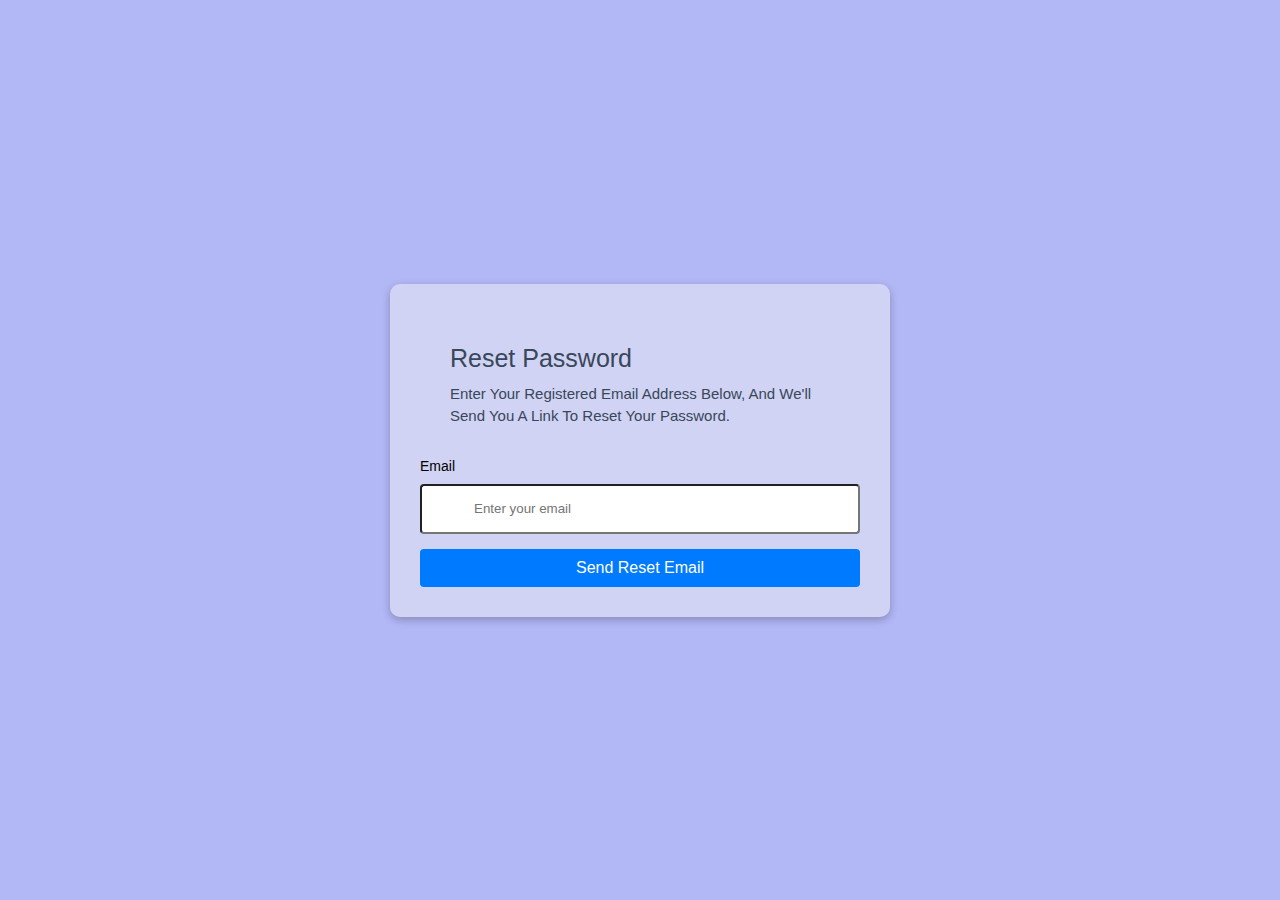
==== PoolIt/frontend/forget-password.html @ 3626152c "Initialised git" ====
<!DOCTYPE html>
<html lang="en">
<head>
    <meta charset="UTF-8">
    <meta name="viewport" content="width=device-width, initial-scale=1.0">
    <title>RideSharing</title>
    <link rel="stylesheet" href="forgetpasswordCss.css" type="text/css">
</head>
<body>
    <div class="container">
        <div class="title-selection">
            <h1>Reset Password</h1>
            <p>Enter your registered email address below, and we'll send you a link to reset your password.</p>
        </div>
        <form action="/forget-password.html" class="form">
            <div class="input-group">
                <label for="Email">Email</label>
                <input type="email" id="email" placeholder="Enter your email" required>
                
            </div>
            <div class="input-group">
                <button class="button" type="submit"> Send Reset Email</button>
            </div>
        </form>
    </div>
    
</body>
</html>
---- PoolIt/frontend/forgetpasswordCss.css ----
*{
    margin: 0;
    padding: 0;
    box-sizing: border-box;
    font-family: Arial, sans-serif;
}
body
{
    background-color: #7a82f093;
    width: 100%;
    height: 100vh;
    padding: 15px;
    display: flex;
    align-items: center;
    justify-content: center;
}
.container{
    width: 500px;
    background-color: #dee0f2af ;
    padding: 30px;
    border-radius: 10px;
    box-shadow: rgba(0, 0, 0, 0.24) 0px 3px 8px;    
}
.title-selection{
    margin: 30px;
}
h1{
    color: #38475a;
    font-size: 25px;
    font-weight: 500;
    text-transform: capitalize;
    margin-bottom: 10px;
}
p{
    color: #38475a;
    margin-bottom: 20px;
    font-size: 15px;
    font-weight: 400;
    line-height: 1.5;
    text-transform: capitalize;

}
.input-group{
    position: relative;
}
  
label{
    text-transform: capitalize;
    margin-bottom: 10px;
    font-size: 14px;
    display: block;
}


.input-group  input {
    width: 100%;
    padding: 9px 18px 9px 52px;
    height: 50px;
    border-radius: 4px;
    margin-bottom :15px;
}
.input-group button{
    width: 100%;
    padding: 10px;
    background-color: #007bff;
    color:#fff;
    border: none;
    border-radius: 4px;
    cursor: pointer;
    font-size: 16px;
}
button:hover{
    background-color: #0056b3;
}
.input-group input:focus{
    border-color: #007bff;
    outline: none;
    width: 90%;
}
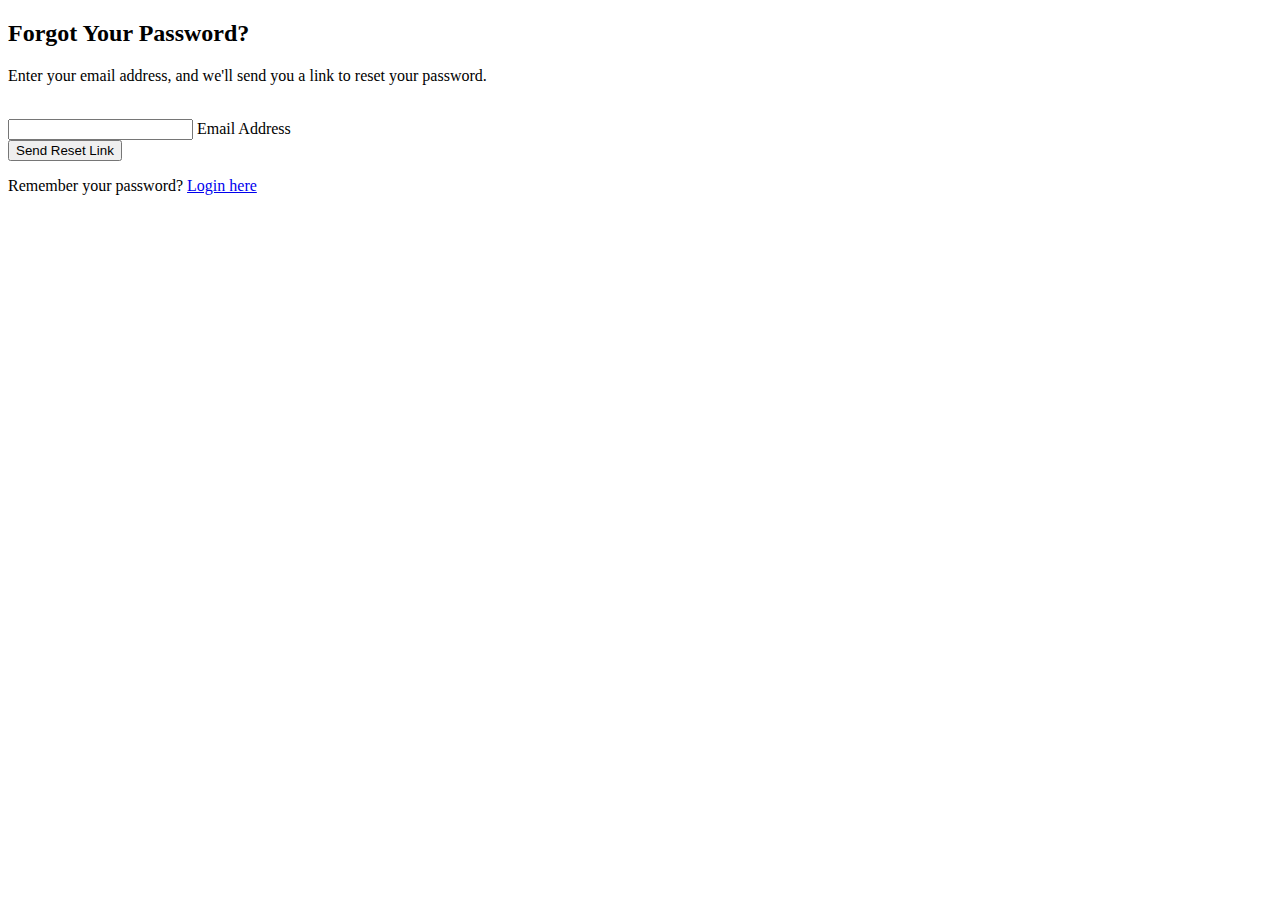
==== commit fb14fa16: "Frontend page updated" ====
--- a/PoolIt/frontend/forget-password.html
+++ b/PoolIt/frontend/forget-password.html
@@ -3,26 +3,32 @@
 <head>
     <meta charset="UTF-8">
     <meta name="viewport" content="width=device-width, initial-scale=1.0">
-    <title>RideSharing</title>
-    <link rel="stylesheet" href="forgetpasswordCss.css" type="text/css">
+    <link rel="stylesheet" href="/assets/css/style.css"> <!-- Same CSS file as login and signup pages -->
+    <link rel="stylesheet" href="https://cdnjs.cloudflare.com/ajax/libs/font-awesome/6.0.0/css/all.min.css">
+    <title>RidePool - Forgot Password</title>
 </head>
 <body>
     <div class="container">
-        <div class="title-selection">
-            <h1>Reset Password</h1>
-            <p>Enter your registered email address below, and we'll send you a link to reset your password.</p>
+        <div class="form-container">
+            <div class="text">
+
+                <h2>Forgot Your Password?</h2>
+                <p>Enter your email address, and we'll send you a link to reset your password.</p><br>
+            </div>
+            <form id="forgotPasswordForm">
+                <div class="form-group">
+                    <input type="email" required id="email">
+                    <label>Email Address</label>
+                </div>
+                <button type="submit" class="login-btn">Send Reset Link</button>
+            </form>
+            <div class="account-section">
+                <p>Remember your password? <a href="login.html">Login here</a></p>
+            </div>
         </div>
-        <form action="/forget-password.html" class="form">
-            <div class="input-group">
-                <label for="Email">Email</label>
-                <input type="email" id="email" placeholder="Enter your email" required>
-                
-            </div>
-            <div class="input-group">
-                <button class="button" type="submit"> Send Reset Email</button>
-            </div>
-        </form>
+        <div class="image-container"></div>
     </div>
-    
+
+    <script src="script.js"></script>
 </body>
 </html>